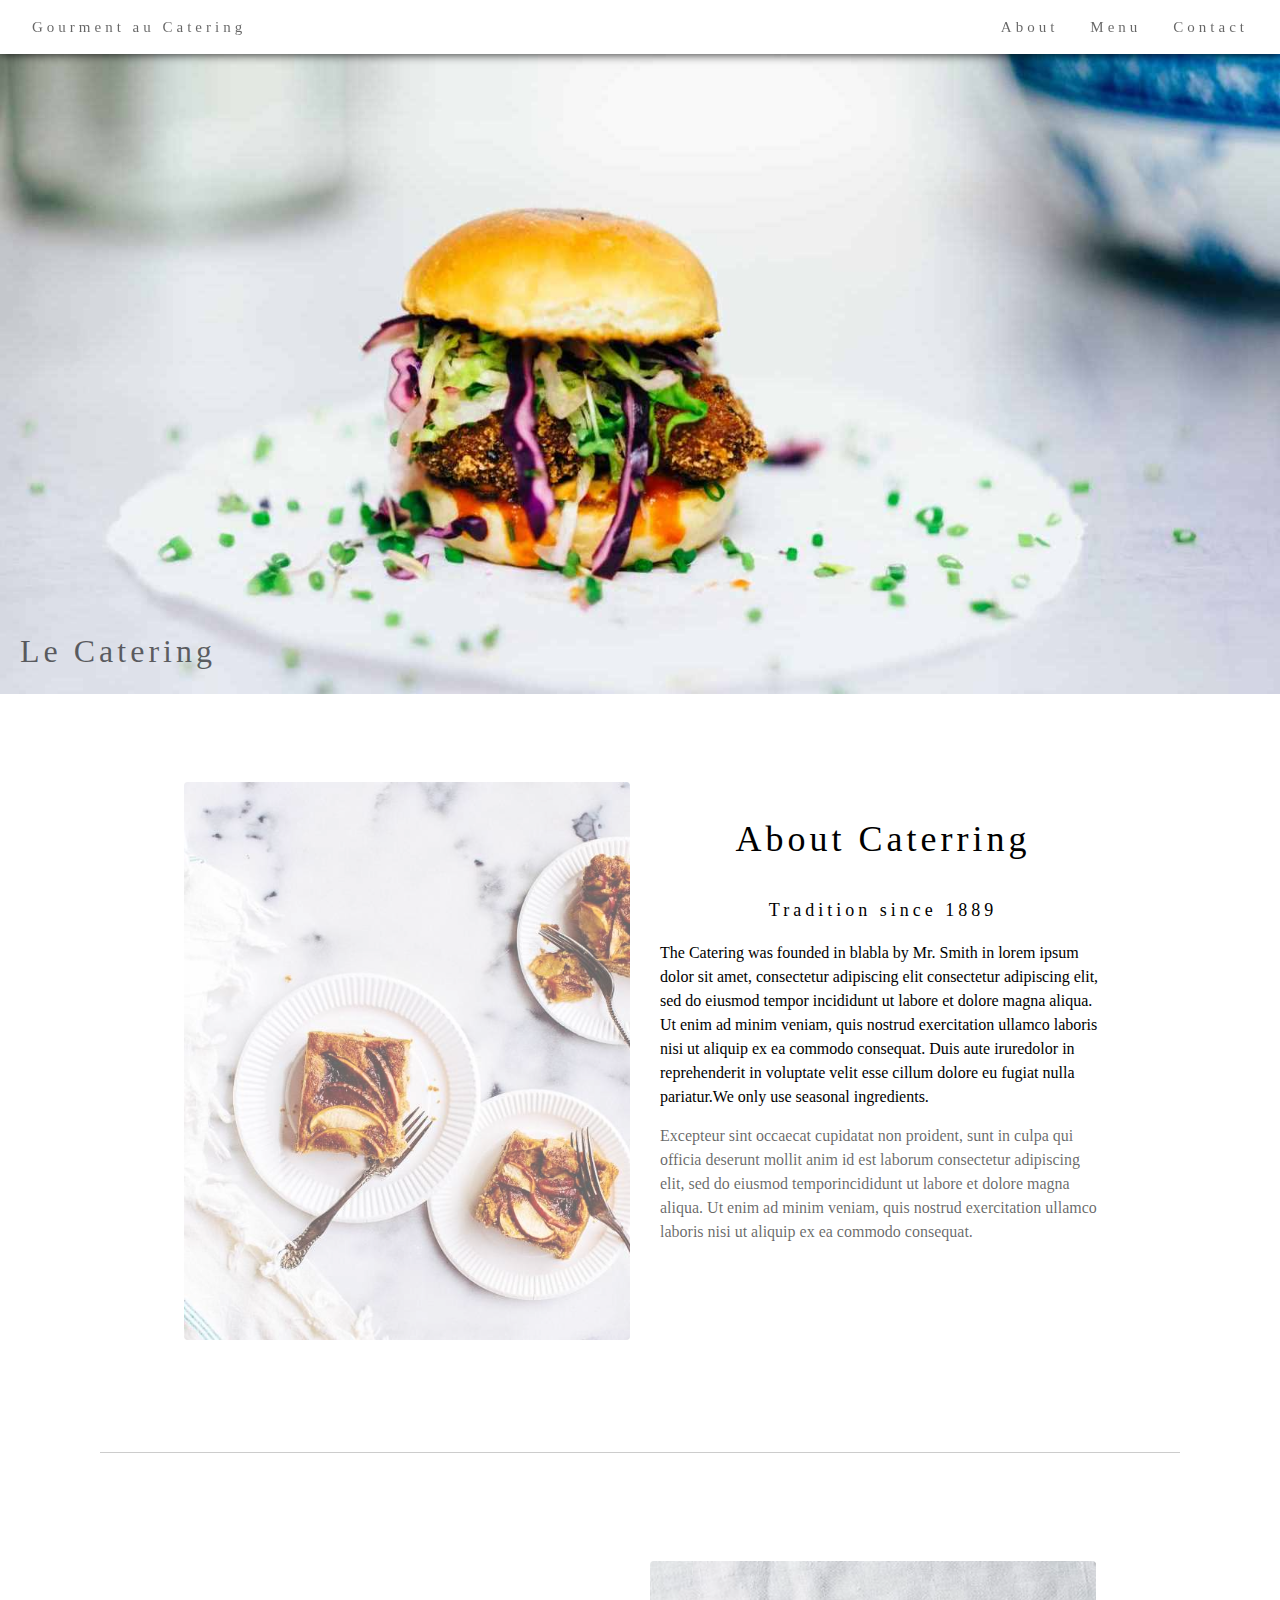
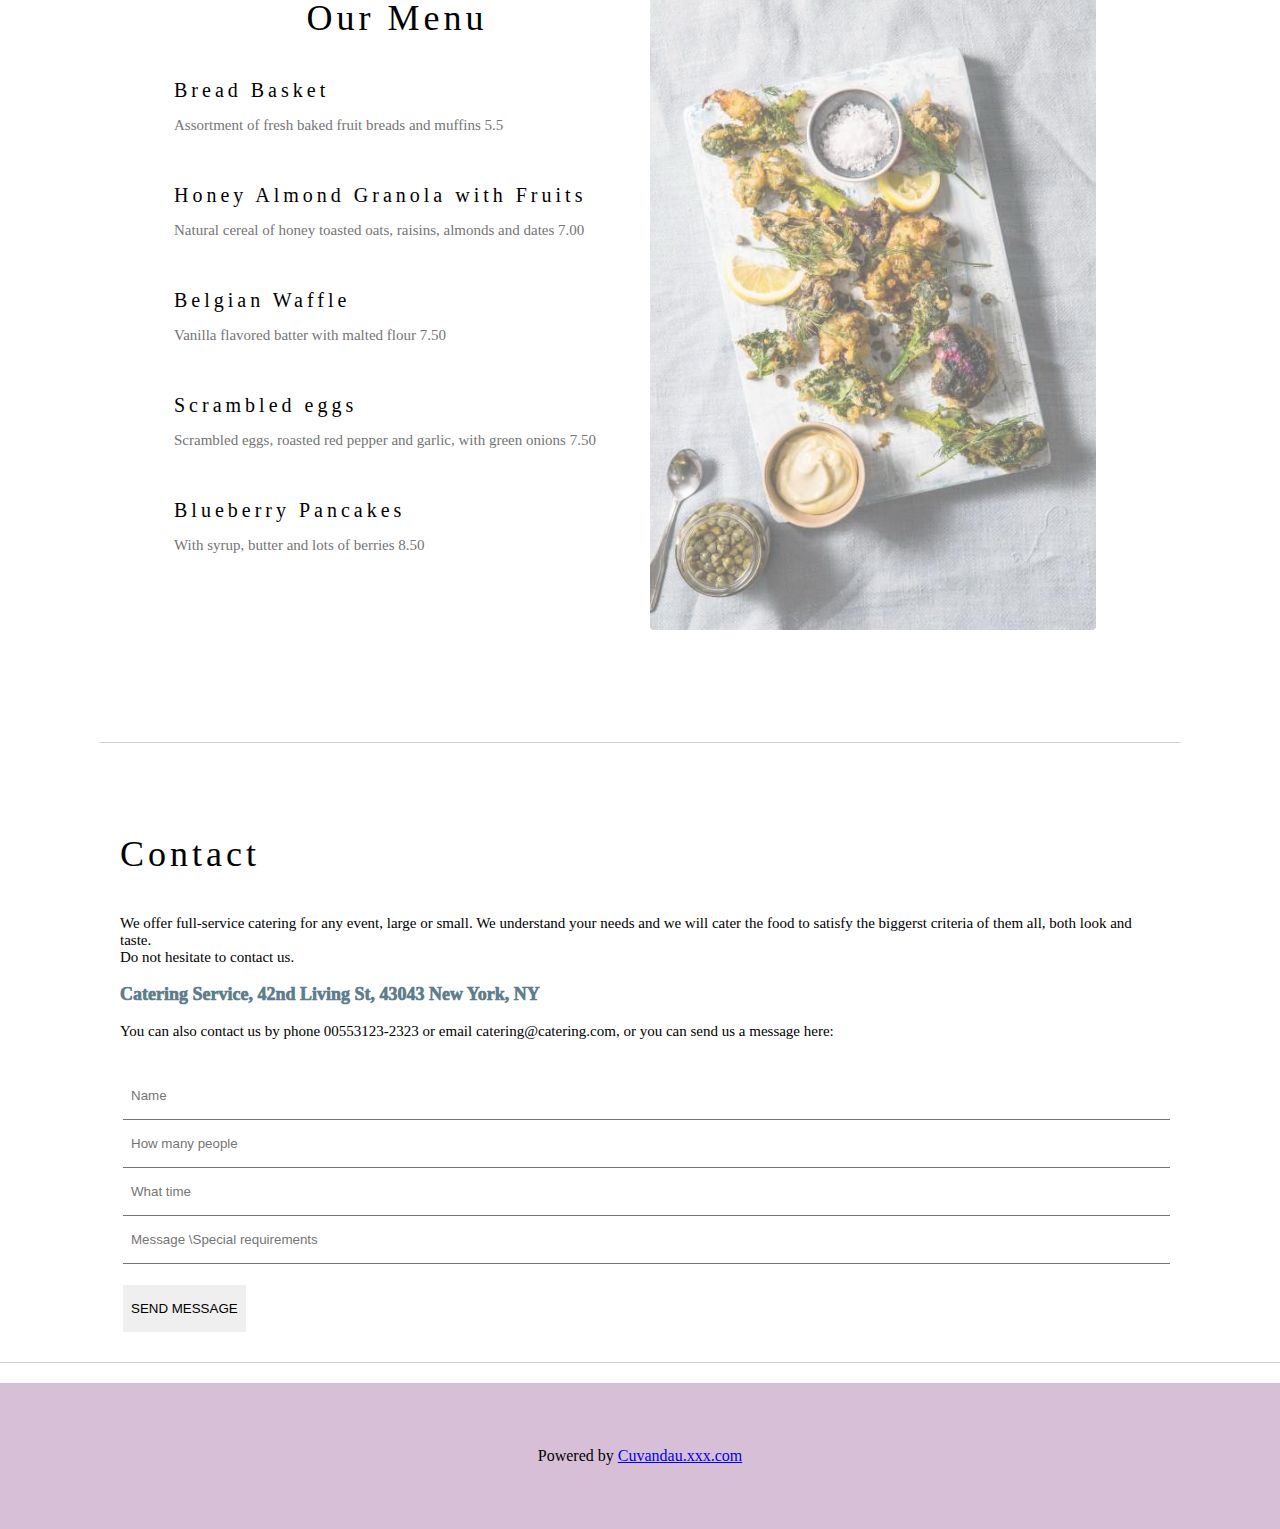
==== index.html @ eccd85a4 "first commit" ====
<!DOCTYPE html>
<html lang="en">
<head>
    <meta charset="UTF-8">
    <meta http-equiv="X-UA-Compatible" content="IE=edge">
    <meta name="viewport" content="width=device-width, initial-scale=1.0">
    <link rel="stylesheet" href="./contain/css/edit.css">
    <title>Document</title>
</head>
<body>
    <div id="main">
        <div class="header-nav">
            <ul class="nav-list">
                <li><a class="nav-items" href="">Gourment au Catering</a></li>
            </ul>
            <ul class="nav-list">          
                <li><a class="nav-items" href="">About</a></li>
                <li><a class="nav-items" href="">Menu</a></li>
                <li><a class="nav-items" href="">Contact</a></li>
            </ul>
        </div>
        
        <div id="slider">            
            <h1 class="space-4 text">Le Catering</h1>
        </div>

        <div id="content">
            <div class="about">
                <div class="content-text">
                    <h1 class="space-4 h1">About Caterring</h1>
                    <h2 class="space-4 h2">Tradition since 1889</h2>
                    <p class="p">The Catering was founded in blabla by Mr. Smith in lorem ipsum dolor sit amet, consectetur adipiscing elit consectetur adipiscing elit, sed do eiusmod tempor incididunt ut labore et dolore magna aliqua. Ut enim ad minim veniam, quis nostrud exercitation ullamco laboris nisi ut aliquip ex ea commodo consequat. Duis aute iruredolor in reprehenderit in voluptate velit esse cillum dolore eu fugiat nulla pariatur.We only use seasonal ingredients.</p>
                    <p class="p1">Excepteur sint occaecat cupidatat non proident, sunt in culpa qui officia deserunt mollit anim id est laborum consectetur adipiscing elit, sed do eiusmod temporincididunt ut labore et dolore magna aliqua. Ut enim ad minim veniam, quis nostrud exercitation ullamco laboris nisi ut aliquip ex ea commodo consequat.</p>
                </div>
                <div class="content-img">
                    <img class="image" src="./contain/img/tablesetting.jpg" alt="">
                </div>           
            </div>
            <hr>
            <div class="menu">
                <div class="content-text">
                    <h1 class="space-4 h1">Our Menu</h1>
                    <h3>Bread Basket</h3>
                    <p>Assortment of fresh baked fruit breads and muffins 5.5</p>
                    <h3>Honey Almond Granola with Fruits</h3>
                    <p>Natural cereal of honey toasted oats, raisins, almonds and dates 7.00</p>
                    <h3>Belgian Waffle</h3>
                    <p>Vanilla flavored batter with malted flour 7.50</p>
                    <h3>Scrambled eggs</h3>
                    <p>Scrambled eggs, roasted red pepper and garlic, with green onions 7.50</p>
                    <h3>Blueberry Pancakes</h3>
                    <p>With syrup, butter and lots of berries 8.50</p>
                </div>
                <div class="content-img">
                    <img class="image" src="./contain/img/tablesetting 2.jpg" alt="">
                </div>
            </div>
            <hr>
            <div class="contact">
                <div class="content-text">
                    <h1 class="space-4 h1">Contact</h1>
                    <p class="p2">We offer full-service catering for any event, large or small. We understand your needs and we will cater the food to satisfy the biggerst criteria of them all, both look and taste.<br> Do not hesitate to contact us.</p>
                    <p class="p3">Catering Service, 42nd Living St, 43043 New York, NY</p>
                    <p class="p2">You can also contact us by phone 00553123-2323 or email catering@catering.com, or you can send us a message here:</p>
                </div>
                <div class="submit-contact">
                    <form class="form" action="">
                        <p><input type="text" placeholder="Name" required class="form-input"></p>
                        <p><input type="number" placeholder="How many people" required class="form-input"></p>
                        <p><input type="datetime" placeholder="What time" required class="form-input"></p>
                        <p><input type="text" placeholder="Message \Special requirements" required class="form-input"></p>
                    </form>
                    <input class="btn" type="submit" value="SEND MESSAGE">
                </div>
            </div>

        </div>
        <hr>
        <div class="footer">
            <p class="text-footer">Powered by <a href="https://www.facebook.com/">Cuvandau.xxx.com</a></p>
        </div>

    </div>
    
</body>
</html>
---- contain/css/edit.css ----
* {
    padding: 0;
    margin: 0;
    box-sizing: border-box;
}
html{
    font-family: 'Times New Roman', Times, serif;
}
.space-4{
    letter-spacing: 4px !important;
}
/* ------- */
.header-nav{
    /* fix header */
    position:fixed;
    top: 0;
    left: 0;
    right: 0;
    z-index: 1;
    /* css */
    min-height: 54px;
    background-color: #fff;
    display: flex;
    justify-content: space-between;
    box-shadow: 0 0 10px rgba(0,0,0,0.9);

}
.nav-list{
    padding-left: 0;
    margin: auto 16px;
    line-height: 38px;
    list-style-type:none; /*mat dau 3 cham cho list*/
    display: flex;
    font-size: 15px;
}
.header-nav .nav-list .nav-items{
    padding: 2px 16px;
    color:rgba(0,0,0,0.6);
    text-decoration: none; /* mat dau gach chan cho the a */
    margin: 0px;
    display: block;
    letter-spacing: 4px;
}
.header-nav .nav-list .nav-items:hover{
    
    background-color:rgba(0,0,0,0.1);
}

#slider{
    position: relative;
    margin-top: 54px;
    padding-top: 50%; /* làm cho tỷ lệ ảnh giữ nguyên k bị vỡ ảnh */
    background: url(../img/hamburger.jpg) top center / cover no-repeat;
}
#slider .text{
    position: absolute;
    color: rgba(0,0,0,0.6);
    margin-left: 20px;
    bottom: 24px;
    /* left: 50%;
    transform: translateX(-50%); căn giữa cách 1*/
    text-align: center;
    font-weight: 500;
}

#content{
    margin-left: 100px;
    margin-right: 100px;
}
#content .about{
    display: flex; 
    flex-direction: row-reverse;
    padding: 64px;    
}
hr{
    border: 0;
    border-bottom: 1px solid rgba(0,0,0,0.2);
    margin: 20px 0;
}
#content .content-text{
    flex:1;
    margin: 20px 10px;
   
}
#content .content-img{
    flex: 1;
    margin: 24px 20px;
    
}
#content .h1{
    margin: 40px 0px;
    font-size: 36px;
    font-weight: 500;
    text-align: center;
}
#content .about .h2{
    margin: 10px 0px;
    font-size: 18px;
    font-weight: 500;
    text-align: center;
}

#content .about .p{
    /* text-align: justify; */
    line-height: 1.5;
    margin-top: 20px;
}
#content .about .p1{
    margin-top: 15px;
    /* text-align: justify; */
    line-height: 1.5;
    color: rgba(0,0,0,0.6);
}

#content .image{
    width: 100%;
    opacity: 0.6;
    border-radius: 4px;
}

#content .menu{
    padding:64px;
    display: flex;
}
#content .menu h3{
    font-size: 20px;
    margin: 15px 0;
    font-weight: 400;
    letter-spacing: 4px;
}
#content .menu p{
    color: #757575;
    font-size: 15px;
    margin-top: 15px;
    margin-bottom: 50px;
}
#content .contact{
    padding: 10px;
    display: flex;
    flex-direction: column;
}
#content .contact h1{
    text-align: left;
}
#content .contact .p2{
    font-size: 15px;
    margin: 12px 0;
}
#content .contact .p3{
    font-size: 18px;
    margin: 18px 0;
    color: #607d8b;
    font-weight: 1000;
}
#content .contact .submit-contact{
    margin-left: 13px;
}
#content .contact .form-input{
    border: none;
    padding: 16px 8px;
    flex: 1;
    border-bottom: 1px solid #757575;
    width: 100%;
}
#content .contact .btn{
    color: #000;;
    padding: 16px 8px;
    margin-top: 21px;
    border: none;
    display: inline-block;
}
#content .contact .btn:hover{
    color: white;
    background-color: #757575;
}
.footer{
    padding: 64px;
    text-align: center;
    background-color: thistle;
}
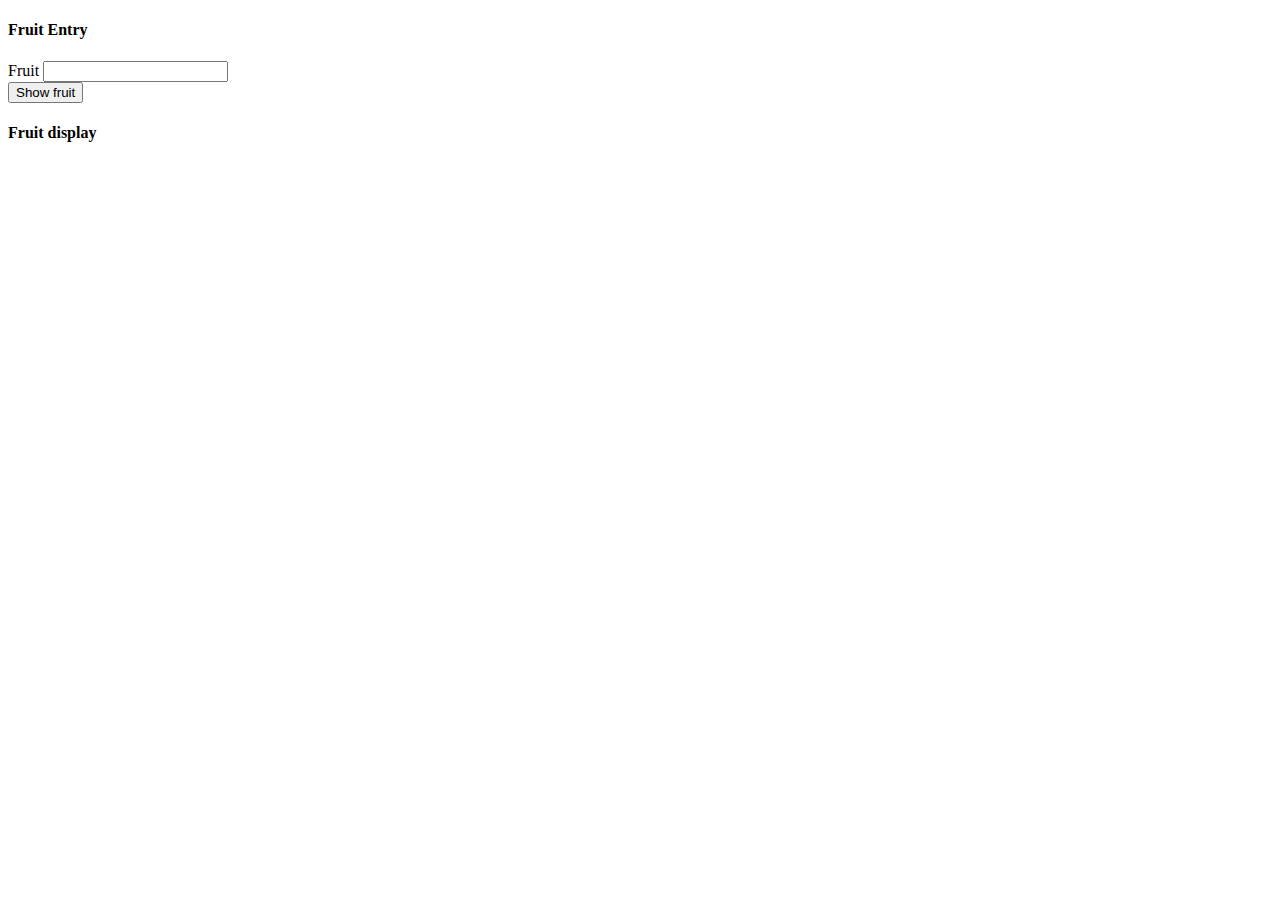
==== commit 49b97e30: "upload" ====
--- a/index.html
+++ b/index.html
@@ -1,86 +1,44 @@
-<!DOCTYPE html>
-<html lang="en">
-<head>
-    <meta charset="UTF-8">
-    <meta http-equiv="X-UA-Compatible" content="IE=edge">
-    <meta name="viewport" content="width=device-width, initial-scale=1.0">
-    <link rel="stylesheet" href="./contain/css/edit.css">
-    <title>Document</title>
-</head>
-<body>
-    <div id="main">
-        <div class="header-nav">
-            <ul class="nav-list">
-                <li><a class="nav-items" href="">Gourment au Catering</a></li>
-            </ul>
-            <ul class="nav-list">          
-                <li><a class="nav-items" href="">About</a></li>
-                <li><a class="nav-items" href="">Menu</a></li>
-                <li><a class="nav-items" href="">Contact</a></li>
-            </ul>
-        </div>
-        
-        <div id="slider">            
-            <h1 class="space-4 text">Le Catering</h1>
-        </div>
-
-        <div id="content">
-            <div class="about">
-                <div class="content-text">
-                    <h1 class="space-4 h1">About Caterring</h1>
-                    <h2 class="space-4 h2">Tradition since 1889</h2>
-                    <p class="p">The Catering was founded in blabla by Mr. Smith in lorem ipsum dolor sit amet, consectetur adipiscing elit consectetur adipiscing elit, sed do eiusmod tempor incididunt ut labore et dolore magna aliqua. Ut enim ad minim veniam, quis nostrud exercitation ullamco laboris nisi ut aliquip ex ea commodo consequat. Duis aute iruredolor in reprehenderit in voluptate velit esse cillum dolore eu fugiat nulla pariatur.We only use seasonal ingredients.</p>
-                    <p class="p1">Excepteur sint occaecat cupidatat non proident, sunt in culpa qui officia deserunt mollit anim id est laborum consectetur adipiscing elit, sed do eiusmod temporincididunt ut labore et dolore magna aliqua. Ut enim ad minim veniam, quis nostrud exercitation ullamco laboris nisi ut aliquip ex ea commodo consequat.</p>
-                </div>
-                <div class="content-img">
-                    <img class="image" src="./contain/img/tablesetting.jpg" alt="">
-                </div>           
-            </div>
-            <hr>
-            <div class="menu">
-                <div class="content-text">
-                    <h1 class="space-4 h1">Our Menu</h1>
-                    <h3>Bread Basket</h3>
-                    <p>Assortment of fresh baked fruit breads and muffins 5.5</p>
-                    <h3>Honey Almond Granola with Fruits</h3>
-                    <p>Natural cereal of honey toasted oats, raisins, almonds and dates 7.00</p>
-                    <h3>Belgian Waffle</h3>
-                    <p>Vanilla flavored batter with malted flour 7.50</p>
-                    <h3>Scrambled eggs</h3>
-                    <p>Scrambled eggs, roasted red pepper and garlic, with green onions 7.50</p>
-                    <h3>Blueberry Pancakes</h3>
-                    <p>With syrup, butter and lots of berries 8.50</p>
-                </div>
-                <div class="content-img">
-                    <img class="image" src="./contain/img/tablesetting 2.jpg" alt="">
-                </div>
-            </div>
-            <hr>
-            <div class="contact">
-                <div class="content-text">
-                    <h1 class="space-4 h1">Contact</h1>
-                    <p class="p2">We offer full-service catering for any event, large or small. We understand your needs and we will cater the food to satisfy the biggerst criteria of them all, both look and taste.<br> Do not hesitate to contact us.</p>
-                    <p class="p3">Catering Service, 42nd Living St, 43043 New York, NY</p>
-                    <p class="p2">You can also contact us by phone 00553123-2323 or email catering@catering.com, or you can send us a message here:</p>
-                </div>
-                <div class="submit-contact">
-                    <form class="form" action="">
-                        <p><input type="text" placeholder="Name" required class="form-input"></p>
-                        <p><input type="number" placeholder="How many people" required class="form-input"></p>
-                        <p><input type="datetime" placeholder="What time" required class="form-input"></p>
-                        <p><input type="text" placeholder="Message \Special requirements" required class="form-input"></p>
-                    </form>
-                    <input class="btn" type="submit" value="SEND MESSAGE">
-                </div>
-            </div>
-
-        </div>
-        <hr>
-        <div class="footer">
-            <p class="text-footer">Powered by <a href="https://www.facebook.com/">Cuvandau.xxx.com</a></p>
-        </div>
-
-    </div>
-    
-</body>
+<!DOCTYPE html>
+<html lang="en">
+<head>
+    <meta charset="UTF-8">
+    <meta http-equiv="X-UA-Compatible" content="IE=edge">
+    <meta name="viewport" content="width=device-width, initial-scale=1.0">
+    <link rel="stylesheet" href="https://cdn.jsdelivr.net/npm/bootstrap-icons@1.7.1/font/bootstrap-icons.css">
+    <link href="https://cdn.jsdelivr.net/npm/bootstrap@5.1.3/dist/css/bootstrap.min.css" rel="stylesheet" integrity="sha384-1BmE4kWBq78iYhFldvKuhfTAU6auU8tT94WrHftjDbrCEXSU1oBoqyl2QvZ6jIW3" crossorigin="anonymous">
+    <link rel="stylesheet" href="./asset/style.css">
+    <title>Home</title>
+</head>
+<body>
+    <div class="container mt-5">
+      <div class="row">
+        <div class="col-md-6">
+            <h4 class="mb-3">Fruit Entry</h4>
+            <form action="">
+              <div class="input-group flex-nowrap">
+                <span class="input-group-text" id="addon-wrapping">Fruit</span>
+                <input type="text" class="form-control " id="txtfruit" placeholder="" aria-label="Username" aria-describedby="addon-wrapping">
+              </div>
+              <button type="button" class="btn btn-secondary mt-3 btnshowfruit">Show fruit</button>
+            </form>
+        </div>
+        <div class="col-md-6 imgContainer">
+            <h4 id="titlefruit">Fruit display</h4>
+            <img src="./img/watermalon.jpg" alt="" id="imagefruit"class="img-fluid">
+        </div>
+      </div>
+    </div>
+    <!-- <button id = "btnChange">Change value of p first</button>
+    <button id = "btnAddMore">Add more p</button>
+    <p id="doanVan">Lorem ipsum dolor sit amet consectetur adipisicing elit. Laborum iusto, veritatis iure ipsam earum impedit? Dicta, nobis nisi quis quidem dolore hic aliquam obcaecati maiores accusamus corrupti corporis ex animi.</p>
+    <p class="doanVan">Lorem ipsum dolor sit amet consectetur adipisicing elit. Laborum iusto, veritatis iure ipsam earum impedit? Dicta, nobis nisi quis quidem dolore hic aliquam obcaecati maiores accusamus corrupti corporis ex animi.</p>
+    <p class="doanVan">Lorem ipsum dolor sit amet consectetur adipisicing elit. Laborum iusto, veritatis iure ipsam earum impedit? Dicta, nobis nisi quis quidem dolore hic aliquam obcaecati maiores accusamus corrupti corporis ex animi.</p>
+    <p class="doanVan">Lorem ipsum dolor sit amet consectetur adipisicing elit. Laborum iusto, veritatis iure ipsam earum impedit? Dicta, nobis nisi quis quidem dolore hic aliquam obcaecati maiores accusamus corrupti corporis ex animi.</p>
+    <div id="vungchua"></div> -->
+    <script src="https://cdn.jsdelivr.net/npm/bootstrap@5.0.2/dist/js/bootstrap.bundle.min.js"
+        integrity="sha384-MrcW6ZMFYlzcLA8Nl+NtUVF0sA7MsXsP1UyJoMp4YLEuNSfAP+JcXn/tWtIaxVXM"
+        crossorigin="anonymous"></script>
+    <script src="./js/main.js"></script>
+      
+</body>
 </html>